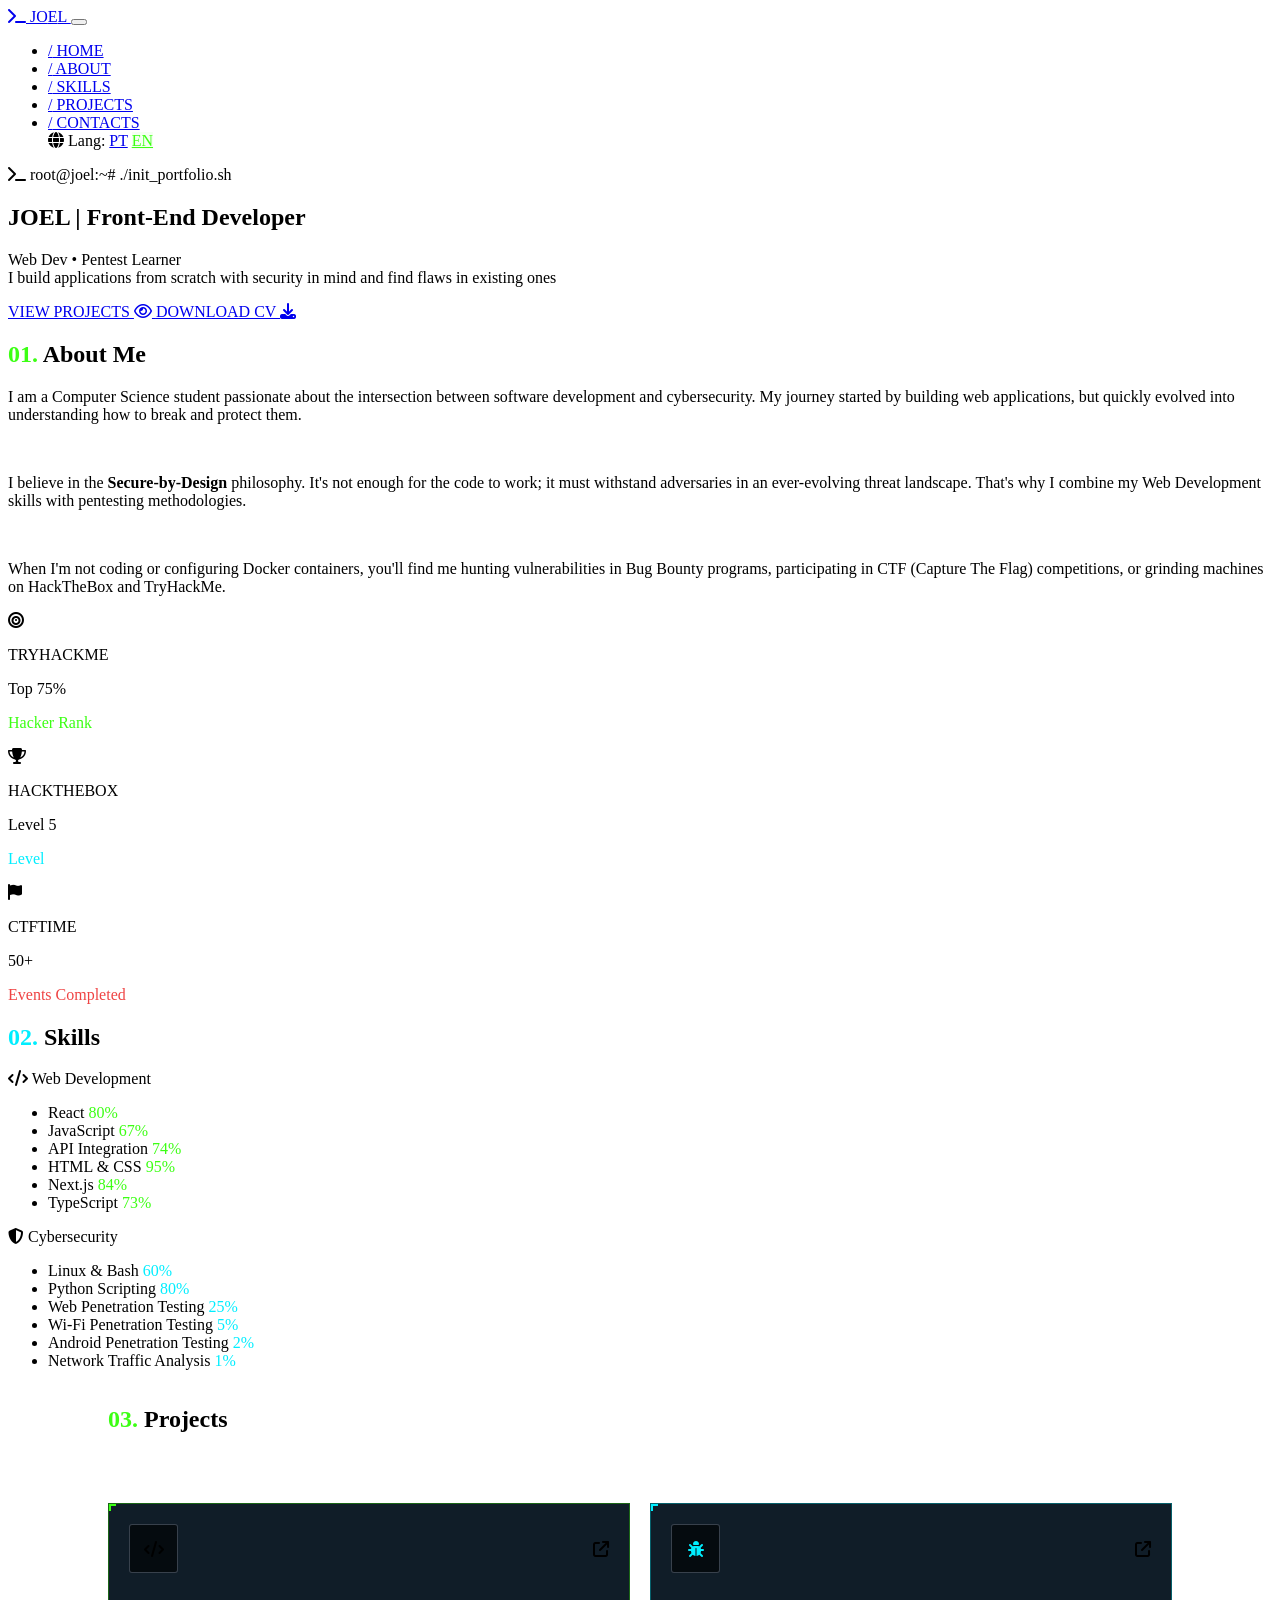
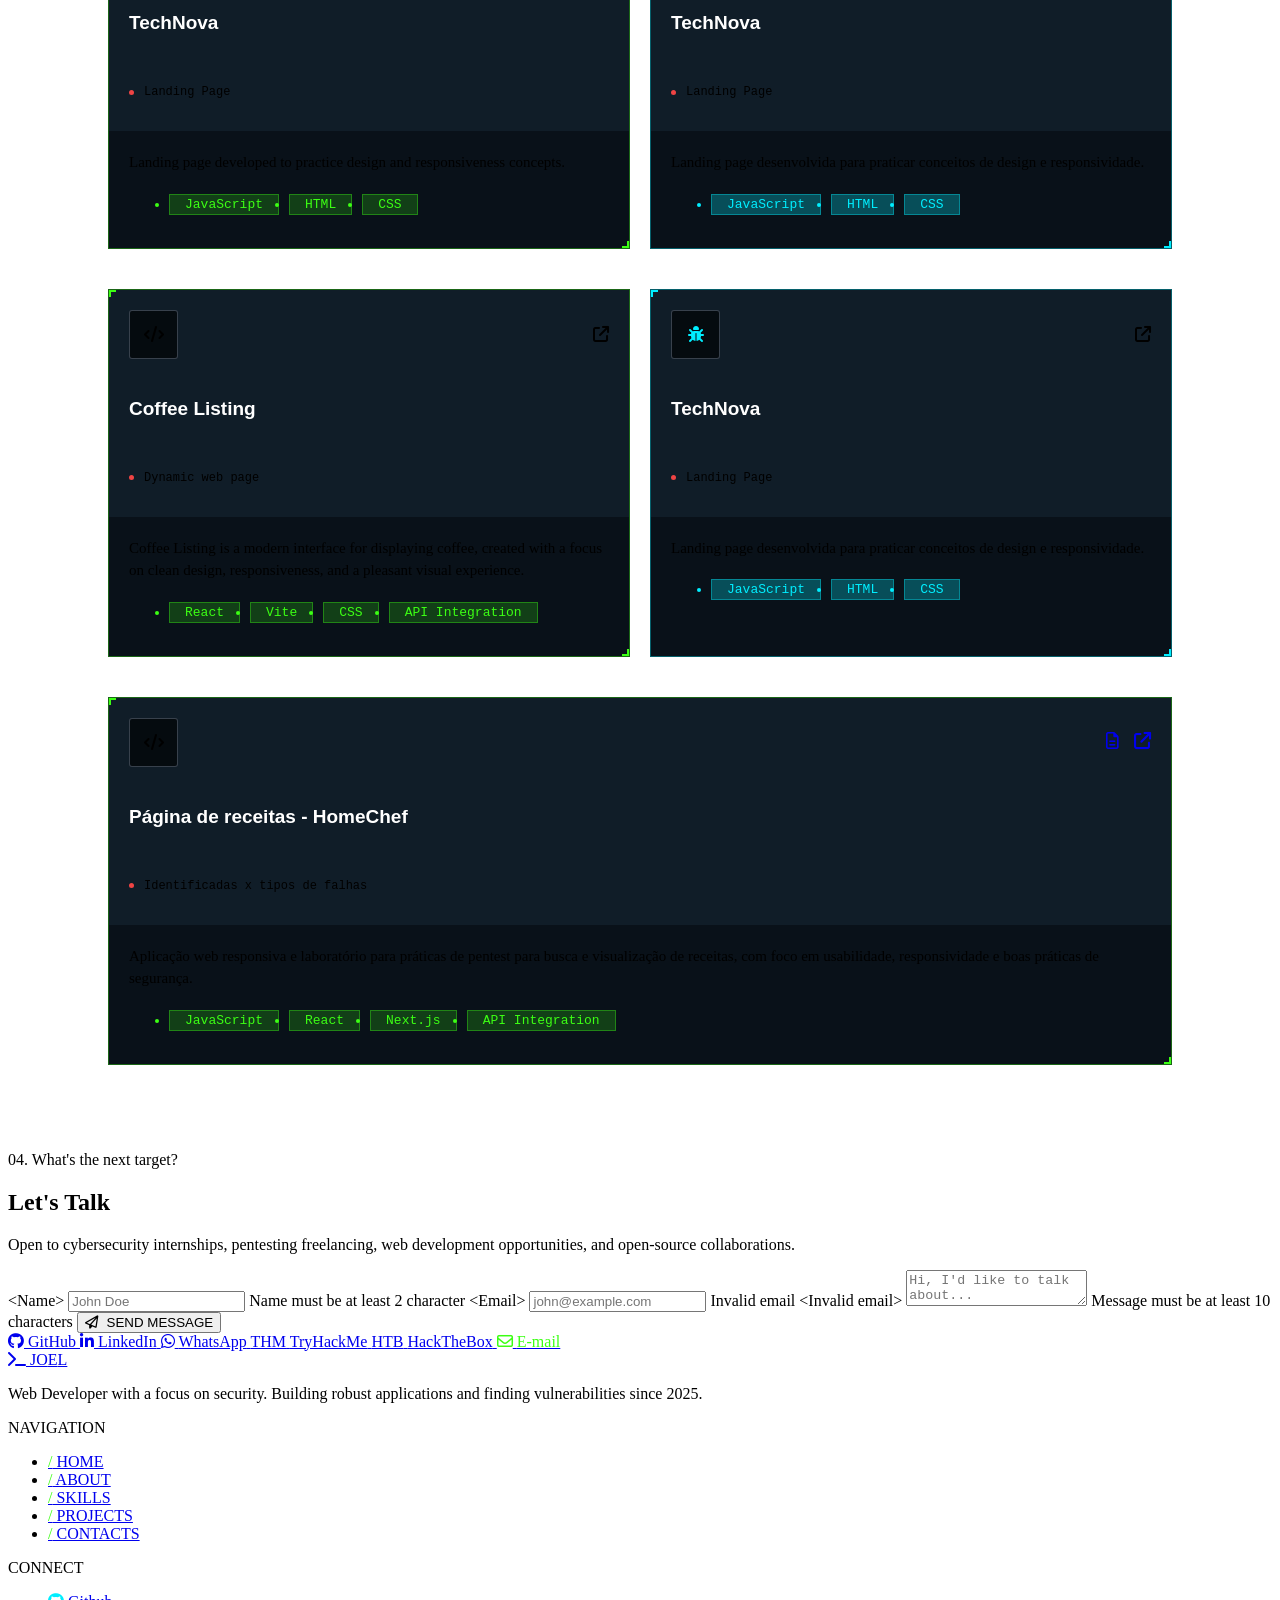
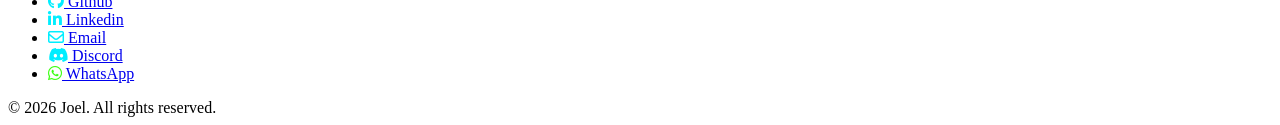
==== En/index.html @ 87d82f99 "Adicionei a skill API integration e removi o Node JS" ====
<!doctype html>
<html lang="pt-br">
  <head>
    <meta charset="UTF-8" />
    <link rel="stylesheet" href="https://cdnjs.cloudflare.com/ajax/libs/font-awesome/6.5.1/css/all.min.css">
    <link rel="shortcut icon" href="../public/favicon.svg" type="image/x-icon">
    <link rel="stylesheet" href="../src/css/style.css">
    <link rel="stylesheet" href="../src/css/header.css">
    <link rel="stylesheet" href="../src/css/hero.css">
    <link rel="stylesheet" href="../src/css/about.css">
    <link rel="stylesheet" href="../src/css/skills.css">
    <link rel="stylesheet" href="../src/css/contact.css">
    <link rel="stylesheet" href="../src/css/footer.css">
    <link rel="stylesheet" href="../src/css/projetos.css">
    <meta name="viewport" content="width=device-width, initial-scale=1.0" />
    <title>porfolio</title>
  </head>
  <body>
    <header class="site-header">
      <nav class="main-nav" aria-label="Navegação principal">

        <a href="../index.html" class="main-nav__logo">
          <i class="fa-solid fa-terminal main-nav__logo-icon"></i>
          JO<span class="main-nav__logo-highlight">E</span>L
        </a>

        <button class="main-nav__toggle" aria-label="Abrir menu">
          <span class="main-nav__toggle-line"></span>
          <span class="main-nav__toggle-line"></span>
          <span class="main-nav__toggle-line"></span>
        </button>

        <ul class="main-nav__list">
          <li class="main-nav__item">
            <a href="#HOME" class="main-nav__link">
              <span class="main-nav__separator">/</span> HOME
            </a>
          </li>

          <li class="main-nav__item">
            <a href="#SOBRE" class="main-nav__link">
              <span class="main-nav__separator">/</span> ABOUT
            </a>
          </li>

          <li class="main-nav__item">
            <a href="#HABILIDADES" class="main-nav__link">
              <span class="main-nav__separator">/</span> SKILLS
            </a>
          </li>

          <li class="main-nav__item">
            <a href="#PROJETOS" class="main-nav__link">
              <span class="main-nav__separator">/</span> PROJECTS
            </a>
          </li>

          <li class="main-nav__item">
            <a href="#CONTACTO" class="main-nav__link">
              <span class="main-nav__separator">/</span> CONTACTS
            </a>
          </li>

          <div class="Edioma">
            <span><i class="fa-solid fa-globe"></i> Lang:</span>
            <a href="../index.html" >PT</a>
            <a href="../En/index.html" style="border-color: #3CFF14; background-color: #3CFF140d; color: #3CFF14;">EN</a>
          </div>
        </ul>
        
      </nav>
    </header>
    
    <main>
      <section id="HOME" class="hero">
        <div class="hero__background">
          <div class="hero__content">
            
            <div class="hero__terminal">
              <i class="fa-solid fa-terminal"></i>
              <span class="hero__terminal-text">root@joel:~# ./init_portfolio.sh</span>
            </div>

            <h1 class="hero__title">
              JOEL | <span class="hero__title-highlight">Front-End Developer</span>
            </h1>

            <p class="hero__description">
              <span class="hero__role">Web Dev • Pentest Learner</span><br>
              I build applications from scratch with security in mind and find flaws in existing ones
            </p>

            <div class="hero__actions">
              
              <a href="#PROJETOS" class="btn btn--primary hero__btn-projects dec-up-left">
                VIEW PROJECTS <i class="fa-regular fa-eye"></i>
                <span class="corner corner--top-right" style="color: #3CFF14;"></span>
                <span class="corner corner--bottom-left" style="color: #3CFF14;"></span>
              </a>

              <a href="src/downloads/CV.pdf" class="btn btn--secondary hero__btn-cv dec-up-left" download>
                DOWNLOAD CV <i class="fa-solid fa-download"></i>
                <span class="corner corner--top-right" style="color: #00EEFF;"></span>
                <span class="corner corner--bottom-left" style="color: #00EEFF;"></span>
              </a>
            </div>
          </div>
        </div>
      </section>

      <section id="SOBRE" class="about-section">
  
        <header class="about-section__header">
          <h2 class="section-title section-title--numbered" id="sobre">
            <span class="section-title__index" style="color: #3CFF14;">01.</span>
            <span class="section-title__text">About Me</span>
          </h2>
        </header>

      <div class="about-section__container">
        
        <article class="about-section__bio">
          <p class="about-section__paragraph">
            I am a Computer Science student passionate about the intersection between software development and cybersecurity. My journey started by building web applications, but quickly evolved into understanding how to break and protect them.
          </p>
          <br>
          <p class="about-section__paragraph">
            I believe in the <strong class="about-section__highlight">Secure-by-Design</strong> philosophy. It's not enough for the code to work; it must withstand adversaries in an ever-evolving threat landscape. That's why I combine my Web Development skills with pentesting methodologies.
          </p>
          <br>
          <p class="about-section__paragraph">
            When I'm not coding or configuring Docker containers, you'll find me hunting vulnerabilities in Bug Bounty programs, participating in CTF (Capture The Flag) competitions, or grinding machines on HackTheBox and TryHackMe.
          </p>
        </article>

        <aside class="about-section__stats about-section__stats--animated">
          
          <article class="stats-card stats-card--tryhackme">
            <div class="stats-card__icon">
              <i class="fa-solid fa-bullseye"></i>
            </div>
            <p class="stats-card__title" >TRYHACKME</p>
            <div class="stats-card__value">Top 75%</div>
            <p class="stats-card__meta" style="color: #3CFF14;">Hacker Rank</p>
            <span class="corner corner--top-right" style="color: #3CFF14;"></span>
            <span class="corner corner--bottom-left" style="color: #3CFF14;"></span>
          </article>

          <article class="stats-card stats-card--hackthebox">
            <div class="stats-card__icon">
              <i class="fa-solid fa-trophy"></i>
            </div>
            <p class="stats-card__title">HACKTHEBOX</p>
            <div class="stats-card__value">Level 5</div>
            <p class="stats-card__meta"  style="color: #00EEFF;">Level</p>
            <span class="corner corner--top-right" style="color: #00EEFF;"></span>
            <span class="corner corner--bottom-left" style="color: #00EEFF;"></span>
          </article>

          <article class="stats-card stats-card--ctf">
            <div class="stats-card__icon">
              <i class="fa-solid fa-flag"></i>
            </div>
            <p class="stats-card__title" >CTFTIME</p>
            <div class="stats-card__value">50+</div>
            <p class="stats-card__meta" style="color: #EF4444;">Events Completed</p>
            <span class="corner corner--top-right"></span>
            <span class="corner corner--bottom-left"></span>
          </article>
        </aside>
      </div>
    </section>
    <section id="HABILIDADES" class="skills-section">

      <header class="skills-section__header">
        <h2 class="section-title section-title--numbered" id="skill">
          <span class="section-title__index" style="color: #00EEFF;">02.</span>
          <span class="section-title__text">Skills</span>
        </h2>
      </header>

        <div class="skills-section__container">

          <!-- Desenvolvimento Web -->
          <article class="skills-card skills-card--frontend">

            <span class="corner corner--top-right" style="color: #3CFF14;"></span>
            <span class="corner corner--bottom-left" style="color: #3CFF14;"></span>

            <header class="skills-card__header">
              <i class="fa-solid fa-code"></i>
              <span class="skills-card__title">Web Development</span>
            </header>

            <ul class="skills-card__list">

              <li class="skill-item">
                <div class="skill-item__header skill-item__header--spaced">
                  <span class="skill-item__name">React</span>
                  <span class="skill-item__value" style="color: #3CFF14;">80%</span>
                </div>
                <div class="skill-item__bar">
                  <div class="skill-item__progress" data-value="80" ></div>
                </div>
              </li>

              <li class="skill-item">
                <div class="skill-item__header">
                  <span class="skill-item__name">JavaScript</span>
                  <span class="skill-item__value" style="color: #3CFF14;">67%</span>
                </div>
                <div class="skill-item__bar">
                  <div class="skill-item__progress" data-value="67"></div>
                </div>
              </li>

              <li class="skill-item">
                <div class="skill-item__header">
                  <span class="skill-item__name">API Integration</span>
                  <span class="skill-item__value" style="color: #3CFF14;">74%</span>
                </div>
                <div class="skill-item__bar">
                  <div class="skill-item__progress" data-value="74"></div>
                </div>
              </li>

              <li class="skill-item">
                <div class="skill-item__header">
                  <span class="skill-item__name">HTML & CSS</span>
                  <span class="skill-item__value" style="color: #3CFF14;">95%</span>
                </div>
                <div class="skill-item__bar">
                  <div class="skill-item__progress" data-value="95"></div>
                </div>
              </li>

              <li class="skill-item">
                <div class="skill-item__header">
                  <span class="skill-item__name">Next.js</span>
                  <span class="skill-item__value" style="color: #3CFF14;">84%</span>
                </div>
                <div class="skill-item__bar">
                  <div class="skill-item__progress" data-value="84"></div>
                </div>
              </li>

              <li class="skill-item">
                <div class="skill-item__header">
                  <span class="skill-item__name">TypeScript</span>
                  <span class="skill-item__value" style="color: #3CFF14;">73%</span>
                </div>
                <div class="skill-item__bar">
                  <div class="skill-item__progress" data-value="63"></div>
                </div>
              </li>

            </ul>
          </article>

          <!-- Cibersegurança -->
          <article class="skills-card skills-card--security">

            <span class="corner corner--top-right" style="color: #00EEFF;"></span>
            <span class="corner corner--bottom-left" style="color: #00EEFF;"></span>

            <header class="skills-card__header">
              <i class="fa-solid fa-shield-halved"></i>
              <span class="skills-card__title">Cybersecurity</span>
            </header>

            <ul class="skills-card__list">

              <li class="skill-item skill-item--security">
                <div class="skill-item__header skill-item__header--spaced">
                  <span class="skill-item__name">Linux & Bash</span>
                  <span class="skill-item__value" style="color: #00EEFF;">60%</span>
                </div>
                <div class="skill-item__bar">
                  <div class="skill-item__progress skill-item__progress--security" data-value="60"></div>
                </div>
              </li>

              <li class="skill-item skill-item--security">
                <div class="skill-item__header">
                  <span class="skill-item__name">Python Scripting</span>
                  <span class="skill-item__value" style="color: #00EEFF;">80%</span>
                </div>
                <div class="skill-item__bar">
                  <div class="skill-item__progress skill-item__progress--security" data-value="80"></div>
                </div>
              </li>

              <li class="skill-item skill-item--security">
                <div class="skill-item__header">
                  <span class="skill-item__name">Web Penetration Testing</span>
                  <span class="skill-item__value" style="color: #00EEFF;">25%</span>
                </div>
                <div class="skill-item__bar">
                  <div class="skill-item__progress skill-item__progress--security" data-value="25"></div>
                </div>
              </li>

              <li class="skill-item skill-item--security">
                <div class="skill-item__header">
                  <span class="skill-item__name">Wi-Fi Penetration Testing</span>
                  <span class="skill-item__value" style="color: #00EEFF;">5%</span>
                </div>
                <div class="skill-item__bar">
                  <div class="skill-item__progress skill-item__progress--security" data-value="5"></div>
                </div>
              </li>

              <li class="skill-item skill-item--security">
                <div class="skill-item__header">
                  <span class="skill-item__name">Android Penetration Testing</span>
                  <span class="skill-item__value" style="color: #00EEFF;">2%</span>
                </div>
                <div class="skill-item__bar">
                  <div class="skill-item__progress skill-item__progress--security" data-value="2"></div>
                </div>
              </li>

              <li class="skill-item skill-item--security">
                <div class="skill-item__header">
                  <span class="skill-item__name">Network Traffic Analysis</span>
                  <span class="skill-item__value" style="color: #00EEFF;">1%</span>
                </div>
                <div class="skill-item__bar">
                  <div class="skill-item__progress skill-item__progress--security" data-value="1"></div>
                </div>
              </li>
            </ul>
          </article>
        </div>
      </section>
      <section id="PROJETOS" class="projects-section">

        <header class="projects-section__header">
          
          <h2 class="section-title section-title--numbered">
            <span class="section-title__index" style="color: #3CFF14;">03.</span>
            <span class="section-title__text">Projects</span>
          </h2>

          <a 
            href="https://github.com/joeln356?tab=repositories" 
            target="_blank" 
            class=" btn--link projects-section__cta"
          >
            VIEW ALL <i class="fa-solid fa-arrow-right"></i>
          </a>

        </header>

        <div class="projects-section__grid">

          <!-- Project Card -->
          <article class="project-card project-card--dev" id="card-1">
            <header class="project-card__header">

              <div class="project-card__meta">
                <div class="project-card__icon">
                  <i class="fa-solid fa-code"></i>
                </div>
                <div class="project-card__links">
                    <i class="fa-solid fa-arrow-up-right-from-square"></i>
                </div>
              </div>

              <h3 class="project-card__title">TechNova</h3>

              <p class="project-card__status">
                <span class="project-card__dot"></span>
                Landing Page
              </p>

            </header>

            <p class="project-card__description">
              Landing page developed to practice design and responsiveness concepts.
            </p>

            <footer class="project-card__footer">
              <ul class="project-card__tags">
                <li class="project-card__tag">JavaScript</li>
                <li class="project-card__tag">HTML</li>
                <li class="project-card__tag">CSS</li>
              </ul>
            </footer>
            <span class="corner corner--top-right" style="color: #3CFF14;"></span>
            <span class="corner corner--bottom-left" style="color: #3CFF14;"></span>
          </article>

          <article class="project-card project-card--dev" id="card-1">
            <header class="project-card__header">

              <div class="project-card__meta">
                <div class="project-card__icon">
                  <i class="fa-solid fa-bug" style="color: #00EEFF;"></i>
                </div>
                <div class="project-card__links">
                    <i class="fa-solid fa-arrow-up-right-from-square"></i>
                </div>
              </div>

              <h3 class="project-card__title">TechNova</h3>

              <p class="project-card__status">
                <span class="project-card__dot"></span>
                Landing Page
              </p>

            </header>

            <p class="project-card__description">
              Landing page desenvolvida para praticar conceitos de design e responsividade.
            </p>

            <footer class="project-card__footer">
              <ul class="project-card__tags">
                <li class="project-card__tag-hack">JavaScript</li>
                <li class="project-card__tag-hack">HTML</li>
                <li class="project-card__tag-hack">CSS</li>
              </ul>
            </footer>
            <span class="corner corner--top-right" style="color: #00EEFF;"></span>
            <span class="corner corner--bottom-left" style="color: #00EEFF;"></span>
          </article>

          <article class="project-card project-card--dev" id="card-1">
            <header class="project-card__header">

              <div class="project-card__meta">
                <div class="project-card__icon">
                  <i class="fa-solid fa-code"></i>
                </div>
                <div class="project-card__links">
                    <i class="fa-solid fa-arrow-up-right-from-square"></i>
                </div>
              </div>

              <h3 class="project-card__title">Coffee Listing</h3>

              <p class="project-card__status">
                <span class="project-card__dot"></span>
                Dynamic web page
              </p>

            </header>

            <p class="project-card__description">
              Coffee Listing is a modern interface for displaying coffee, created with a focus on clean design, responsiveness, and a pleasant visual experience.
            </p>

            <footer class="project-card__footer">
              <ul class="project-card__tags">
                <li class="project-card__tag">React</li>
                <li class="project-card__tag">Vite</li>
                <li class="project-card__tag">CSS</li>
                <li class="project-card__tag">API Integration</li>
              </ul>
            </footer>
            <span class="corner corner--top-right" style="color: #3CFF14;"></span>
            <span class="corner corner--bottom-left" style="color: #3CFF14;"></span>
          </article>


          <article class="project-card project-card--dev" id="card-1">
            <header class="project-card__header">

              <div class="project-card__meta">
                <div class="project-card__icon">
                  <i class="fa-solid fa-bug" style="color: #00EEFF;"></i>
                </div>
                <div class="project-card__links">
                    <i class="fa-solid fa-arrow-up-right-from-square"></i>
                </div>
              </div>

              <h3 class="project-card__title">TechNova</h3>

              <p class="project-card__status">
                <span class="project-card__dot"></span>
                Landing Page
              </p>

            </header>

            <p class="project-card__description">
              Landing page desenvolvida para praticar conceitos de design e responsividade.
            </p>

            <footer class="project-card__footer">
              <ul class="project-card__tags">
                <li class="project-card__tag-hack">JavaScript</li>
                <li class="project-card__tag-hack">HTML</li>
                <li class="project-card__tag-hack">CSS</li>
              </ul>
            </footer>
            <span class="corner corner--top-right" style="color: #00EEFF;"></span>
            <span class="corner corner--bottom-left" style="color: #00EEFF;"></span>
          </article>
          <!-- Project Card -->
          <article class="project-card project-card--security">
            <span class="corner corner--top-right" style="color: #3CFF14;"></span>
            <span class="corner corner--bottom-left" style="color: #3CFF14;"></span>
            <header class="project-card__header">

              <div class="project-card__meta">
                <div class="project-card__icon">
                  <i class="fa-solid fa-code"></i>
                </div>

                <div class="project-card__links">
                  <a href="#" class="project-card__link">
                    <i class="fa-regular fa-file-lines"></i>
                  </a>
                  <a href="https://joeln356.github.io/TechNova/" target="_blank" class="project-card__link">
                    <i class="fa-solid fa-arrow-up-right-from-square"></i>
                  </a>
                </div>
              </div>

              <h3 class="project-card__title">Página de receitas - HomeChef</h3>

              <p class="project-card__status">
                <span class="project-card__dot"></span>
                Identificadas x tipos de falhas
              </p>

            </header>

            <p class="project-card__description">
              Aplicação web responsiva e laboratório para práticas de pentest para busca e visualização de receitas, com foco em usabilidade, responsividade e boas práticas de segurança.
            </p>

            <footer class="project-card__footer">
              <ul class="project-card__tags">
                <li class="project-card__tag">JavaScript</li>
                <li class="project-card__tag">React</li>
                <li class="project-card__tag">Next.js</li>
                <li class="project-card__tag">API Integration</li>
              </ul>
            </footer>

          </article>

          <!-- Repete o mesmo padrão para os outros cards -->

        </div>
      </section>
      <section id="CONTACTO" class="contact-section">

        <header class="contact-section__header">
          <p class="contact-section__subtitle">04. What's the next target?</p>
          <h2 class="contact-section__title">Let's Talk</h2>
          <p class="contact-section__description">
            Open to cybersecurity internships, pentesting freelancing, web development opportunities, and open-source collaborations.
          </p>
        </header>

        <div class="contact-section__container">

          <!-- Formulário -->
          <form 
            action="https://formsubmit.co/e7085ff96d889dca659f2a15c1ac3081" 
            method="POST" 
            class="contact-form" 
            autocomplete="off"
          >
              <label for="contact-name" class="form-field__label">&lt;Name&gt;</label>
              <input 
                type="text" 
                name="name" 
                id="contact-name" 
                class="form-field__input" 
                required 
                placeholder="John Doe"
              >
              <span class="form-field__error">Name must be at least 2 character</span>
              <label for="contact-email" class="form-field__label">&lt;Email&gt;</label>
              <input 
                type="email" 
                name="email" 
                id="contact-email" 
                class="form-field__input" 
                required 
                placeholder="john@example.com"
              >
              <span class="form-field__error">Invalid email</span>     
              <label for="contact-message" class="form-field__label">&lt;Invalid email&gt;</label>
              <input type="hidden" name="_captcha" value="false">
              <textarea 
                name="message" 
                id="contact-message" 
                class="form-field__textarea" 
                placeholder="Hi, I'd like to talk about..."
              ></textarea>
              <span class="form-field__error">Message must be at least 10 characters</span>
            

            <button type="submit" class="btn btn--primary contact-form__submit">
              <i class="fa-regular fa-paper-plane" style="margin-right:5px;"></i>
              SEND MESSAGE
            </button>

          </form>
          
          <!-- Links de contacto -->
          <aside class="contact-links">

            <a href="https://github.com/joeln356" target="_blank" class="contact-links__item">
              <i class="fa-brands fa-github"></i>
              <span class="contact-link-name">GitHub</span>
            </a>

            <a href="https://www.linkedin.com/in/joel-ndala-a356ojkb" target="_blank" class="contact-links__item">
              <i class="fa-brands fa-linkedin-in"></i>
              <span class="contact-link-name">LinkedIn</span>
            </a>

            <a href="https://wa.me/244949389044" target="_blank" class="contact-links__item">
              <i class="fa-brands fa-whatsapp"></i>
              <span class="contact-link-name">WhatsApp</span>
            </a>

            <a href="https://tryhackme.com/p/joelndala356" target="_blank" class="contact-links__item contact-links__item--badge">
              <span class="contact-links__badge">THM</span>
              <span class="contact-link-name">TryHackMe</span>
            </a>

            <a href="https://profile.hackthebox.com/profile/019d985c-a941-706f-b692-e61dcaf9cbc5" target="_blank" class="contact-links__item contact-links__item--badge">
              <span class="contact-links__badge">HTB</span>
              <span class="contact-link-name">HackTheBox</span>
            </a>

            <a href="#CONTACTO" class="contact-links__item">
              <i class="fa-regular fa-envelope" style="color: #3CFF14;"></i>
              <span style="color: #3CFF14;" class="contact-link-name">E-mail</span>
            </a>
          </aside>
        </div>
      </section>
      <div class="overlay">
            <div class="overlay-content">
              <div class="botao-overlay">
                <div class="project-card__icon overlayx" id="x1">
                  <i class="fa-solid fa-x"></i>
                </div>
                
              </div>
              <div class="thumbneil"> <img src="../src/assets/technova.png" alt=""></div>
              <h3 class="project-card__title title-overlay">TechNova</h3>
              <p class="project-card__status status-overlay">
                <span class="project-card__dot"></span>
                  Landing Page
              </p>
              <p class="project-overlay-description" style="border-top: 1px solid #94a3b85b;">
                Modern landing page developed with a focus on design, responsiveness, and user experience. This project was created as a study exercise to improve technical skills, exploring flexible layouts, multi-device adaptation, semantic organization, smooth animations, and interactive components.
              </p>
              
              <div class="overlay-links-web">
                
                <a href="https://github.com/joeln356/TechNova" target="_blank" class="overlay-link-web"><i class="fa-brands fa-github icon-overlay-web"></i> Source Code</a>
                <a href="https://joeln356.github.io/TechNova/" target="_blank" class="overlay-link-web"><i class="fa-regular fa-eye icon-overlay-web"></i> Live Demo</a>
              </div>
            </div>

            
          </div>
    </main>
    <footer id="footer-section">
      <div class="parte-de-cima">

        <!-- 1ª DIV -->
        <div>
          <a href="/" class="main-nav__logo logo-footer" style="display: block;">
            <i class="fa-solid fa-terminal main-nav__logo-icon"></i>
            JO<span class="main-nav__logo-highlight">E</span>L
          </a>
          <p class="texto-footer">
            Web Developer with a focus on security. Building robust applications and finding vulnerabilities since 2025.
          </p>
        </div>

        <!-- 2ª DIV (NAV) -->
        <div class="footer-section-nav">
          <div class="palavra-nav-footer">NAVIGATION</div>
          <ul class="lista-footer-nav">
            <li><a href="#HOME" class="lista-footer-nav-link"><span style="color: #3CFF14;">/</span> HOME</a></li>
            <li><a href="#SOBRE" class="lista-footer-nav-link"><span style="color: #3CFF14;">/</span> ABOUT</a></li>
            <li><a href="#HABILIDADES" class="lista-footer-nav-link"><span style="color: #3CFF14;">/</span> SKILLS</a></li>
            <li><a href="#PROJETOS" class="lista-footer-nav-link"><span style="color: #3CFF14;">/</span> PROJECTS</a></li>
            <li><a href="#CONTACTO" class="lista-footer-nav-link"><span style="color: #3CFF14;">/</span> CONTACTS</a></li>
          </ul>
        </div>

        <!-- 3ª DIV -->
        <div class="footer-section-conectar">
          <div class="footer-contec">CONNECT</div>
          <ul class="lista-footer-nav">
            <li><a href="https://github.com/joeln356" target="_blank" class="lista-footer-nav-link"><i class="fa-brands fa-github" style="color:#00EEFF;"></i> Github</a></li>
            <li><a href="https://www.linkedin.com/in/joel-ndala-a356ojkb" target="_blank" class="lista-footer-nav-link"><i class="fa-brands fa-linkedin-in" style="color:#00EEFF;"></i> Linkedin</a></li>
            <li><a href="#CONTACTO" class="lista-footer-nav-link"><i class="fa-regular fa-envelope" style="color:#00EEFF;"></i> Email</a></li>
            <li><a href="/" class="lista-footer-nav-link"><i class="fa-brands fa-discord" style="color:#00EEFF;"></i> Discord</a></li>
            <li> <a href="https://wa.me/244949389044" target="_blank" class="lista-footer-nav-link footer-destaque-wa" > <i class="fa-brands fa-whatsapp" style="color: #3CFF14;"></i> WhatsApp</a></li>
          </ul>
        </div>

      </div>
      <div class="footer-section-text">&copy; 2026 Joel. All rights reserved.</div>
    </footer>
    <script src="../src/main.js"></script>
  </body>
</html>
---- src/css/projetos.css ----
:root{
        /*===================
                FONTE
        ======================*/
    
    --font-Geral: "Sora", sans-serif;;
    --font-terminal: "Fira Code", monospace;;
    --font-title: "Chakra Petch", sans-serif;;
    
    /*===================
            FUNDO/BASE
    ======================*/
    
    --bg: #050b0f;
    --bg-menu: #050b0ff7;
    --bg2: #091119 /*Fundo Secundario & Body-Cards*/;
    --bg3: #14222eba /*Header-Cards*/;
    
    /*===================
            TEXTO
    ======================*/
    --texto: #94a3b8;
    --texto-secundario:#fff;

    /*=============================
            CORES DE DESTAQUE 
    ===============================*/
    --cor01: #00EEFF;
    --cor01-bg: #00EEFF0d;
    --cor01-borda:#00EEFF5b;
    --cor01-brilho: #00EEFF26;
    --cor01-active: #00EEFF47;
    
    --cor02: #3CFF14;
    --cor02-bg: #3CFF140d;
    --cor02-borda:#3CFF145b;
    --cor02-brilho: #3CFF1426;
    --cor02-active: #3bff1431;

    --cor03:#EF4444;
    --cor04-borda: #94a3b85b;

}
.projects-section{
    padding: 0 15px 50px 15px;
}
.projects-section .section-title::after {
    background-color: var(--cor02);
    box-shadow: 0 0 12px 3px var(--cor02-brilho);
}
.projects-section__header{
    display: flex;
    align-items: center;
    justify-content: space-between;
    flex-wrap: wrap;
}
.projects-section__grid{
    margin-top: 50px;
    display: flex;
    flex-wrap: wrap;
    gap: 20px;
}
.projects-section__cta{
    color: var(--texto-secundario);
    text-decoration: none;
    font-size: 12px;
    font-family: var(--font-terminal);
}

.project-card{
    padding: 20px;
    background-color: var(--bg2);
    margin-bottom: 20px;
    transition: 0.2s;
    cursor: pointer;
    flex: 1 1 300px;
    position: relative;
}
.project-card::before{
    content: "";
    position: absolute;
    top: 0;
    left: 0;
    width: 5px;
    height: 5px;
    border-top: 2px solid;
    border-left: 2px solid;
}
.project-card::after{
    content: "";
    position: absolute;
    bottom: 0;
    right: 0;
    width: 5px;
    height: 5px;
    border-bottom: 2px solid;
    border-right: 2px solid;
}
.project-card:nth-child(even)::before{
    color: var(--cor01);
}
.project-card:nth-child(even)::after{
    color: var(--cor01);
}
.project-card:nth-child(odd)::before{
    color: var(--cor02);
}
.project-card:nth-child(odd)::after{
    color: var(--cor02);
}
.project-card:nth-child(odd){
    border: 1px solid var(--cor02-borda);
    
}
.project-card:nth-child(odd):hover{
    border: 1px solid var(--cor02);
    box-shadow: none;
    transform: scale(1.030);
}
.project-card:nth-child(even){
    border: 1px solid var(--cor01-borda);

}
.project-card:nth-child(even):hover{
    border: 1px solid var(--cor01);
    box-shadow: none;
    transform: scale(1.030);
}
.project-card:nth-child(even):hover .project-card__title{
    color: var(--cor01);
}
.project-card:nth-child(odd):hover .project-card__title{
    color: var(--cor02);
}
.project-card__header{
    background-color: var(--bg3);
    margin: -20px -20px 0px;
    padding: 20px;
    display: flex;
    flex-direction: column;
    gap: 20px;
}
.project-card__icon{
    background-color: var(--bg);
    padding: 0.375rem /* 6px*/;
    border: 1px solid var(--cor04-borda);
    border-radius: 3px;
    width: 2.1875rem;
    height: 2.1875rem;
    display: flex;
    justify-content: center;
    align-items: center;
}
.project-card__meta{
    display: flex;
    justify-content: space-between;
    align-items: center;
}
.project-card__links{
    display: flex;
    gap: 0.9375rem /* 16px */;
    align-items: center;
}
.project-card__link{
    font-size: 1.0625rem /* 17px */;
}
.project-card__link :active{
    color: var(--cor02);
}
.project-card__title{
    color: var(--texto-secundario);
    font-family: var(--font-title);
    font-size: 19px;
}
.project-card__status {
    font-size: 12px;
    font-family: var(--font-terminal);
    display: flex;
    align-items: center;
    gap: 10px;
}
.project-card__dot {
    display: block;
    background-color: var(--cor03);
    height:5px;
    width: 5px;
    border-radius: 50%;
}
.project-card__description{
    font-size: 15px;
    margin-top: 20px;
    margin-bottom: 20px;
    line-height: 1.5;
}

.project-card__tags{
    display: flex;
    flex-wrap: wrap;
    font-size: 13px;
    gap: 10px;
}
.project-card__tag{
    font-family: var(--font-terminal);
    color: var(--cor02);
    background-color: var(--cor02-active);
    border: 1px solid var(--cor02-borda);
    padding: 2px 15px;
    font-weight: 500;
}
.project-card__tag-hack{
    font-family: var(--font-terminal);
    color: var(--cor01);
    background-color: var(--cor01-active);
    border: 1px solid var(--cor01-borda);
    padding: 2px 15px;
    font-weight: 500;
}

.overlay{
    position: fixed;
    inset: 0;
    padding: 20px;
    display: grid;
    place-items: center;
    background-color: #050b0fac;
    backdrop-filter: blur(5px);
    opacity: 0;
    transition: 0.5s;
    pointer-events: none;
}
.mostrarOverlay1{
    opacity: 1;
    z-index: 999;
    pointer-events: auto;
}
.mostrarOverlay3{
    opacity: 1;
    z-index: 999;
    pointer-events: auto;
}
.overlay-content{
    width: 100%;
    max-width: 600px;
    background: var(--bg2);
    border: 1px solid var(--cor04-borda);
    padding: 15px;
    height: fit-content;
    max-height: 80vh;
    overflow: hidden;
    overflow-y: auto;
    scrollbar-width: thin;
    scrollbar-color: #555 transparent;
    position: relative;
    box-shadow: 0 0 15px 8px #00000087;
}
.overlay-content::-webkit-scrollbar{
    display: none;
}
.title-overlay{
    margin-top: 50px;
    margin-bottom: 10px;
}
.status-overlay{
    margin-bottom: 20px;
}
.project-overlay-description{
    padding-top: 20px;
    margin-bottom: 20px;
    font-size: 14px;
    line-height: 1.5;
}
.tags-overlay{
    font-size: 10px;
    margin-bottom: 20px;
}
.overlay-links-web{
    display: flex;
    gap: 10px;
    margin-bottom: 20px;
}
.overlay-link-web{
    border: 1px solid var(--cor04-borda);
    padding: 5px 15px;
    text-decoration: none;
    font-size: 13px;
    font-family: var(--font-terminal);
}
.overlay-link-web:hover{
    color: var(--cor02);
    border: 1px solid var(--cor02-borda);
    background-color: var(--cor02-bg);
}
.overlay-link-web:hover .icon-overlay-web{
    color: var(--cor02);
}
.thumbneil{
    /* background-image: url(/src/assets/technova.png);
    background-repeat: no-repeat;
    background-position: center;
    background-size: cover; */
    
    aspect-ratio: 16 / 7;

    overflow: hidden;
    margin: -15px;
}
.thumbneil > img{
    height: 100%;
    width: 100%;
    object-fit: cover;

    object-position: center top;

    display: block;
}

/* Chrome, Edge, Opera */
.overlay-content::-webkit-scrollbar{
    width: 6px;
}

.overlay-content::-webkit-scrollbar-track{
    background: transparent;
}

.overlay-content::-webkit-scrollbar-thumb{
    background: #555;
    border-radius: 20px;
}

.overlay-content::-webkit-scrollbar-thumb:hover{
    background: #777;
}


.caixar-overlay{
    color: var(--cor02);
    background-color: var(--cor02-bg);
    border: 1px solid var(--cor02-borda);
    padding: 5px 10px;
    font-size: 12px;
    font-family: var(--font-terminal);
    position: absolute;
}
.overlayx{
    right: 0;
    position: absolute;
    margin-right: 15px;
    cursor: pointer;
}
body.no-scroll{
    overflow: hidden;
}
@media screen and (min-width:500px) {
    .projects-section{
    padding: 0 100px 50px 100px;
}
}
@media screen and (min-width:1024px) {
    .projects-section{
        padding: 0 70px 50px 70px;
    }
    
}
@media screen and (min-width:1280px) {
    .projects-section{
    padding: 0 100px 50px 100px;
}
}
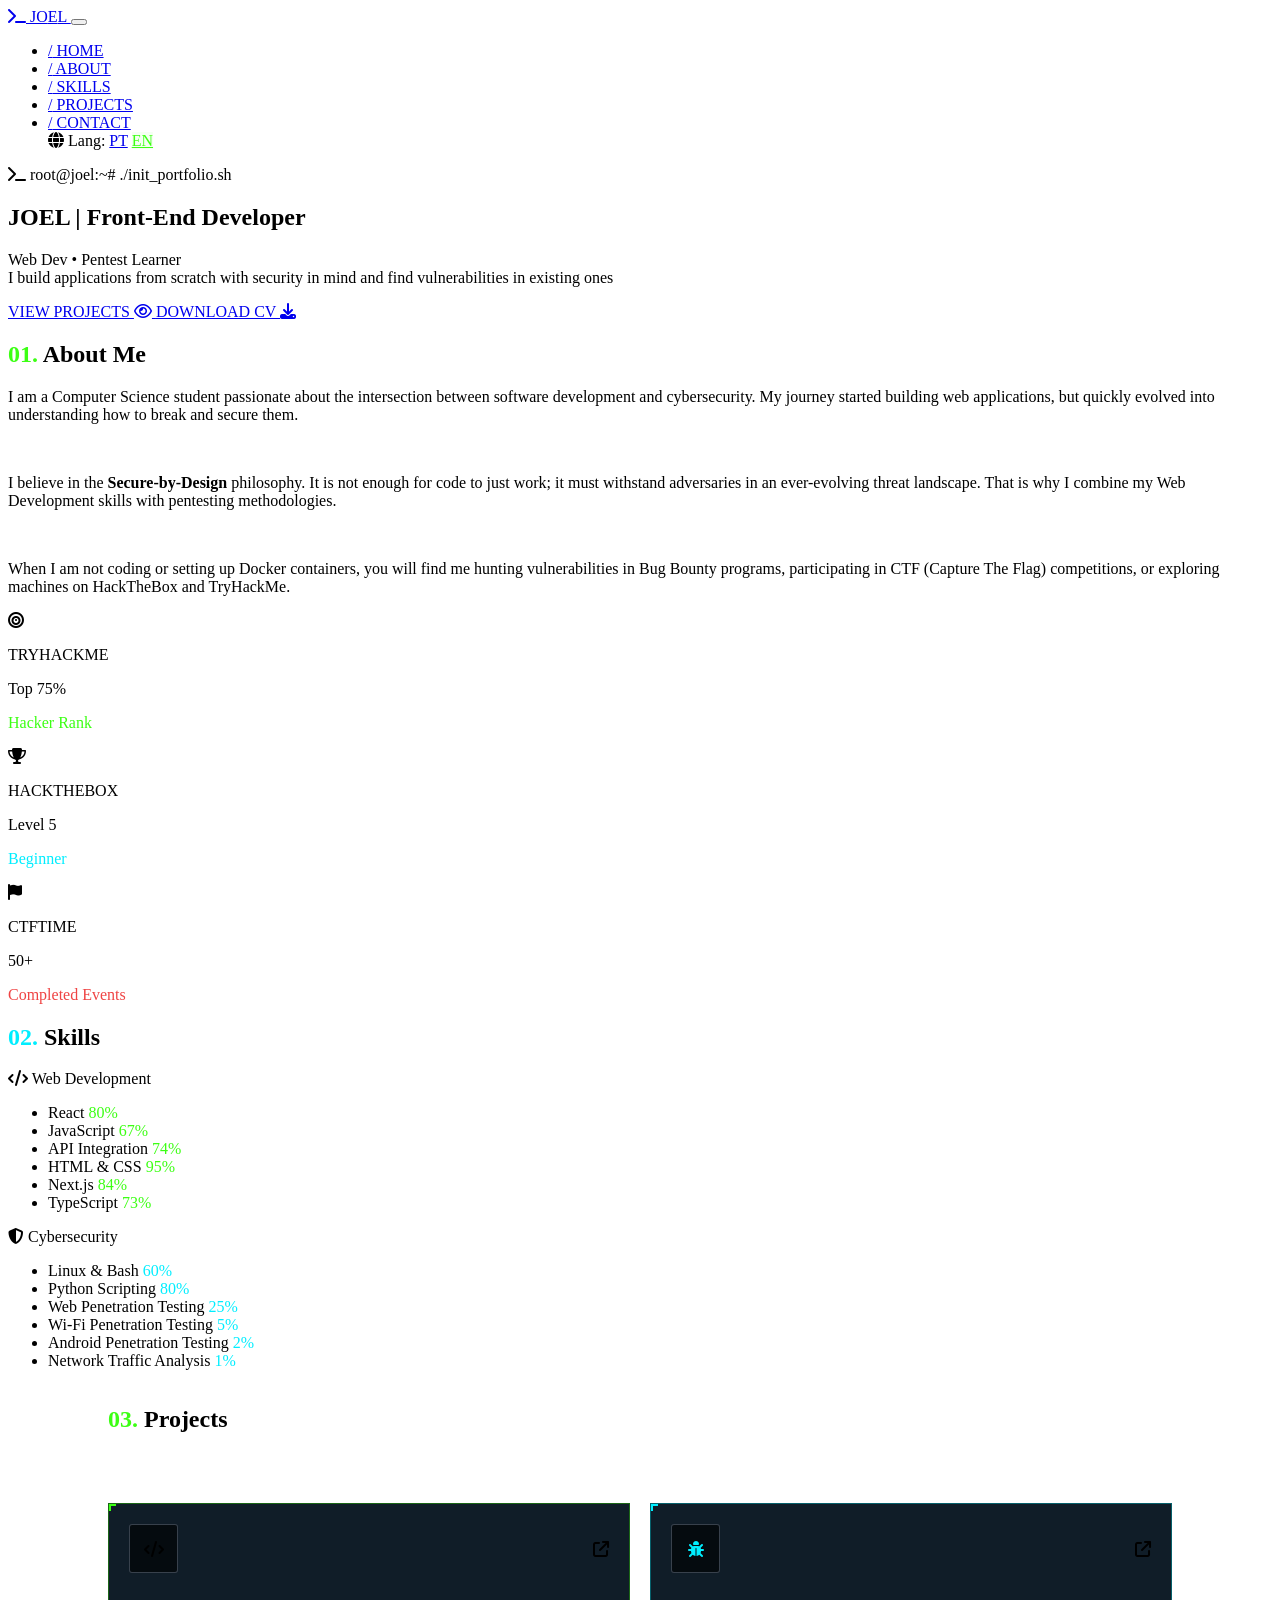
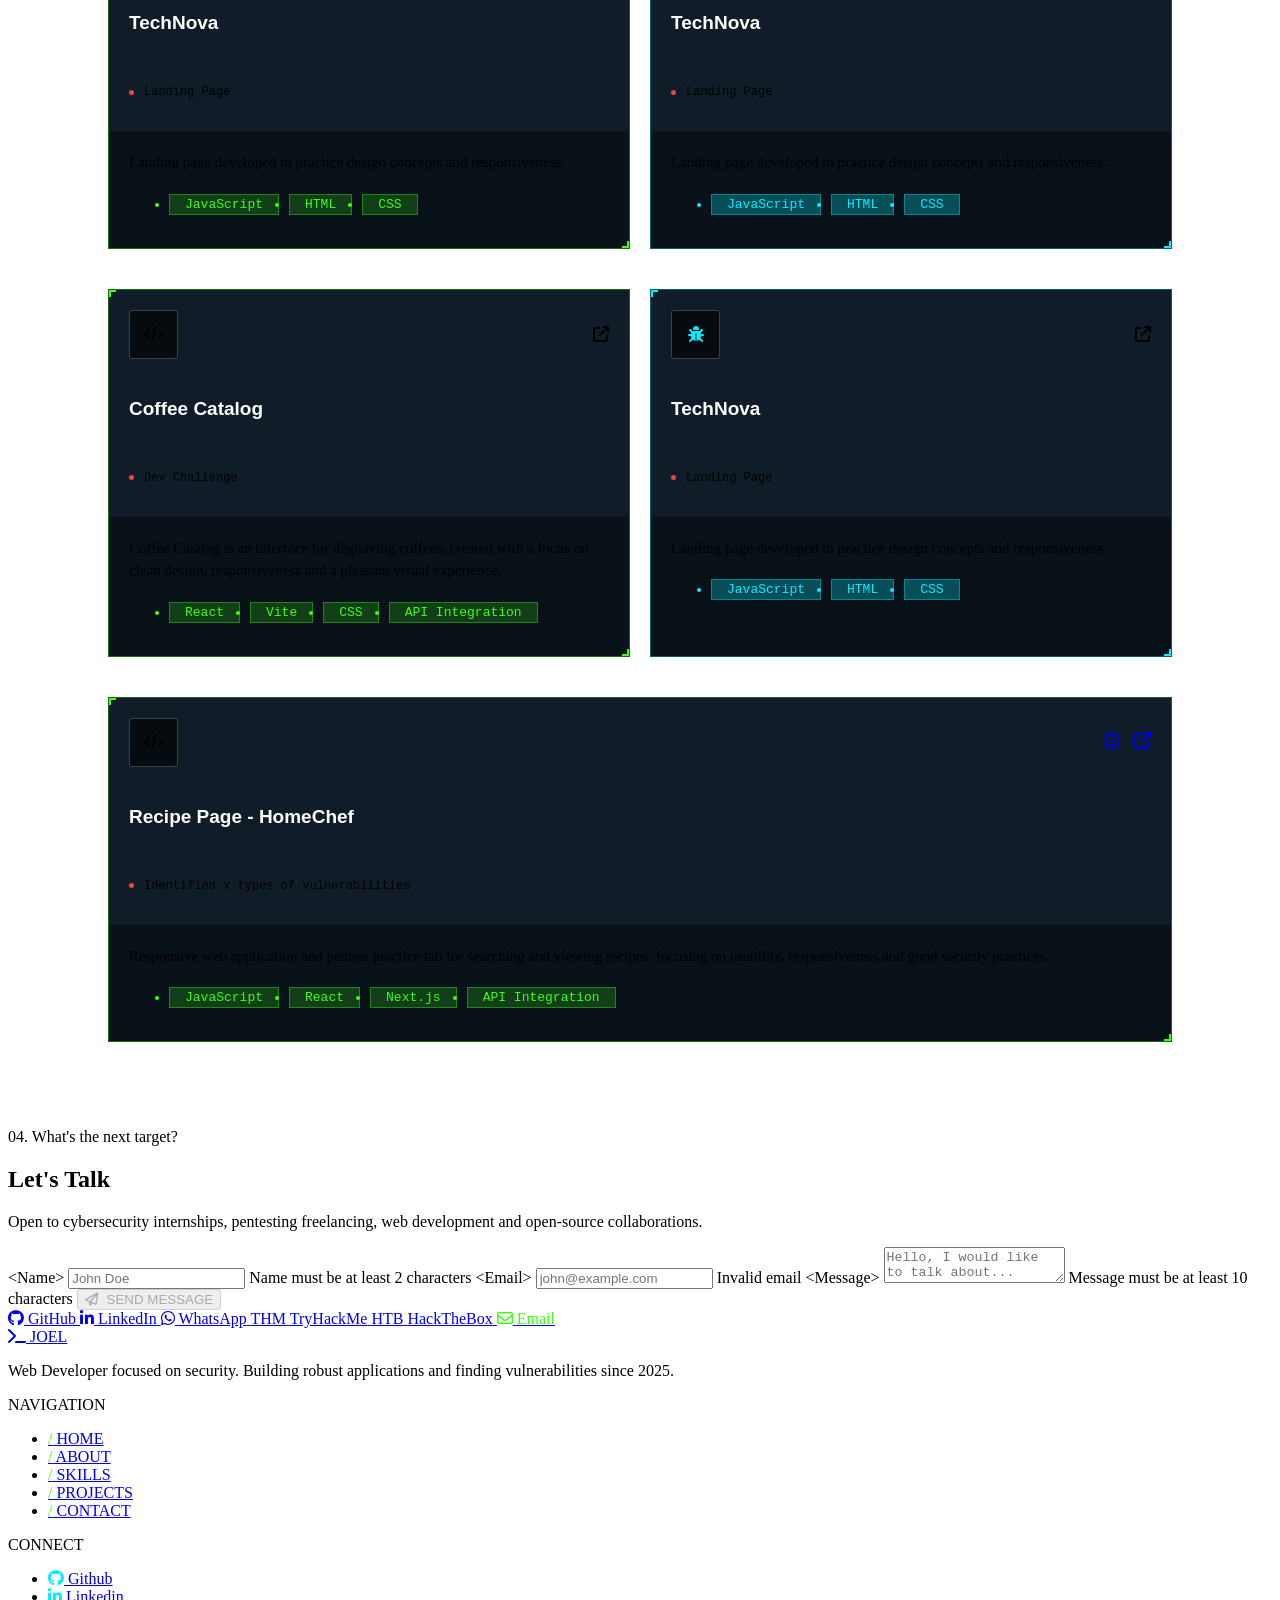
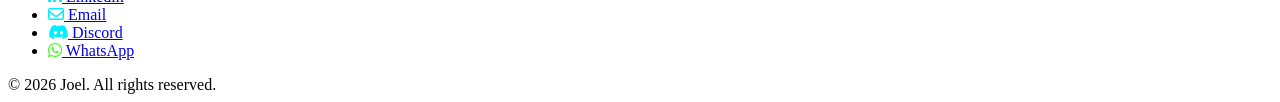
==== commit a6ee4f26: "En" ====
--- a/En/index.html
+++ b/En/index.html
@@ -13,18 +13,18 @@
     <link rel="stylesheet" href="../src/css/footer.css">
     <link rel="stylesheet" href="../src/css/projetos.css">
     <meta name="viewport" content="width=device-width, initial-scale=1.0" />
-    <title>porfolio</title>
+    <title>portfolio</title>
   </head>
   <body>
     <header class="site-header">
-      <nav class="main-nav" aria-label="Navegação principal">
-
-        <a href="../index.html" class="main-nav__logo">
+      <nav class="main-nav" aria-label="Main navigation">
+
+        <a href="index.html" class="main-nav__logo">
           <i class="fa-solid fa-terminal main-nav__logo-icon"></i>
           JO<span class="main-nav__logo-highlight">E</span>L
         </a>
 
-        <button class="main-nav__toggle" aria-label="Abrir menu">
+        <button class="main-nav__toggle" aria-label="Open menu">
           <span class="main-nav__toggle-line"></span>
           <span class="main-nav__toggle-line"></span>
           <span class="main-nav__toggle-line"></span>
@@ -57,13 +57,13 @@
 
           <li class="main-nav__item">
             <a href="#CONTACTO" class="main-nav__link">
-              <span class="main-nav__separator">/</span> CONTACTS
+              <span class="main-nav__separator">/</span> CONTACT
             </a>
           </li>
 
           <div class="Edioma">
             <span><i class="fa-solid fa-globe"></i> Lang:</span>
-            <a href="../index.html" >PT</a>
+            <a href="../index.html">PT</a>
             <a href="../En/index.html" style="border-color: #3CFF14; background-color: #3CFF140d; color: #3CFF14;">EN</a>
           </div>
         </ul>
@@ -87,7 +87,7 @@
 
             <p class="hero__description">
               <span class="hero__role">Web Dev • Pentest Learner</span><br>
-              I build applications from scratch with security in mind and find flaws in existing ones
+              I build applications from scratch with security in mind and find vulnerabilities in existing ones
             </p>
 
             <div class="hero__actions">
@@ -98,7 +98,7 @@
                 <span class="corner corner--bottom-left" style="color: #3CFF14;"></span>
               </a>
 
-              <a href="src/downloads/CV.pdf" class="btn btn--secondary hero__btn-cv dec-up-left" download>
+              <a href="../src/downloads/En__Joel_Ndala_CV.pdf" class="btn btn--secondary hero__btn-cv dec-up-left" download>
                 DOWNLOAD CV <i class="fa-solid fa-download"></i>
                 <span class="corner corner--top-right" style="color: #00EEFF;"></span>
                 <span class="corner corner--bottom-left" style="color: #00EEFF;"></span>
@@ -121,15 +121,15 @@
         
         <article class="about-section__bio">
           <p class="about-section__paragraph">
-            I am a Computer Science student passionate about the intersection between software development and cybersecurity. My journey started by building web applications, but quickly evolved into understanding how to break and protect them.
+            I am a Computer Science student passionate about the intersection between software development and cybersecurity. My journey started building web applications, but quickly evolved into understanding how to break and secure them.
           </p>
           <br>
           <p class="about-section__paragraph">
-            I believe in the <strong class="about-section__highlight">Secure-by-Design</strong> philosophy. It's not enough for the code to work; it must withstand adversaries in an ever-evolving threat landscape. That's why I combine my Web Development skills with pentesting methodologies.
+            I believe in the <strong class="about-section__highlight">Secure-by-Design</strong> philosophy. It is not enough for code to just work; it must withstand adversaries in an ever-evolving threat landscape. That is why I combine my Web Development skills with pentesting methodologies.
           </p>
           <br>
           <p class="about-section__paragraph">
-            When I'm not coding or configuring Docker containers, you'll find me hunting vulnerabilities in Bug Bounty programs, participating in CTF (Capture The Flag) competitions, or grinding machines on HackTheBox and TryHackMe.
+            When I am not coding or setting up Docker containers, you will find me hunting vulnerabilities in Bug Bounty programs, participating in CTF (Capture The Flag) competitions, or exploring machines on HackTheBox and TryHackMe.
           </p>
         </article>
 
@@ -152,7 +152,7 @@
             </div>
             <p class="stats-card__title">HACKTHEBOX</p>
             <div class="stats-card__value">Level 5</div>
-            <p class="stats-card__meta"  style="color: #00EEFF;">Level</p>
+            <p class="stats-card__meta"  style="color: #00EEFF;">Beginner</p>
             <span class="corner corner--top-right" style="color: #00EEFF;"></span>
             <span class="corner corner--bottom-left" style="color: #00EEFF;"></span>
           </article>
@@ -163,13 +163,14 @@
             </div>
             <p class="stats-card__title" >CTFTIME</p>
             <div class="stats-card__value">50+</div>
-            <p class="stats-card__meta" style="color: #EF4444;">Events Completed</p>
+            <p class="stats-card__meta" style="color: #EF4444;">Completed Events</p>
             <span class="corner corner--top-right"></span>
             <span class="corner corner--bottom-left"></span>
           </article>
         </aside>
       </div>
     </section>
+
     <section id="HABILIDADES" class="skills-section">
 
       <header class="skills-section__header">
@@ -333,6 +334,7 @@
           </article>
         </div>
       </section>
+
       <section id="PROJETOS" class="projects-section">
 
         <header class="projects-section__header">
@@ -377,7 +379,7 @@
             </header>
 
             <p class="project-card__description">
-              Landing page developed to practice design and responsiveness concepts.
+              Landing page developed to practice design concepts and responsiveness.
             </p>
 
             <footer class="project-card__footer">
@@ -413,7 +415,7 @@
             </header>
 
             <p class="project-card__description">
-              Landing page desenvolvida para praticar conceitos de design e responsividade.
+              Landing page developed to practice design concepts and responsiveness.
             </p>
 
             <footer class="project-card__footer">
@@ -427,7 +429,7 @@
             <span class="corner corner--bottom-left" style="color: #00EEFF;"></span>
           </article>
 
-          <article class="project-card project-card--dev" id="card-1">
+          <article class="project-card project-card--dev" id="card-3">
             <header class="project-card__header">
 
               <div class="project-card__meta">
@@ -439,17 +441,17 @@
                 </div>
               </div>
 
-              <h3 class="project-card__title">Coffee Listing</h3>
+              <h3 class="project-card__title">Coffee Catalog</h3>
 
               <p class="project-card__status">
                 <span class="project-card__dot"></span>
-                Dynamic web page
+                Dev Challenge
               </p>
 
             </header>
 
             <p class="project-card__description">
-              Coffee Listing is a modern interface for displaying coffee, created with a focus on clean design, responsiveness, and a pleasant visual experience.
+              Coffee Catalog is an interface for displaying coffees, created with a focus on clean design, responsiveness and a pleasant visual experience.
             </p>
 
             <footer class="project-card__footer">
@@ -487,7 +489,7 @@
             </header>
 
             <p class="project-card__description">
-              Landing page desenvolvida para praticar conceitos de design e responsividade.
+              Landing page developed to practice design concepts and responsiveness.
             </p>
 
             <footer class="project-card__footer">
@@ -500,6 +502,7 @@
             <span class="corner corner--top-right" style="color: #00EEFF;"></span>
             <span class="corner corner--bottom-left" style="color: #00EEFF;"></span>
           </article>
+
           <!-- Project Card -->
           <article class="project-card project-card--security">
             <span class="corner corner--top-right" style="color: #3CFF14;"></span>
@@ -521,17 +524,17 @@
                 </div>
               </div>
 
-              <h3 class="project-card__title">Página de receitas - HomeChef</h3>
+              <h3 class="project-card__title">Recipe Page - HomeChef</h3>
 
               <p class="project-card__status">
                 <span class="project-card__dot"></span>
-                Identificadas x tipos de falhas
+                Identified x types of vulnerabilities
               </p>
 
             </header>
 
             <p class="project-card__description">
-              Aplicação web responsiva e laboratório para práticas de pentest para busca e visualização de receitas, com foco em usabilidade, responsividade e boas práticas de segurança.
+              Responsive web application and pentest practice lab for searching and viewing recipes, focusing on usability, responsiveness and good security practices.
             </p>
 
             <footer class="project-card__footer">
@@ -545,17 +548,16 @@
 
           </article>
 
-          <!-- Repete o mesmo padrão para os outros cards -->
-
         </div>
       </section>
+
       <section id="CONTACTO" class="contact-section">
 
         <header class="contact-section__header">
           <p class="contact-section__subtitle">04. What's the next target?</p>
           <h2 class="contact-section__title">Let's Talk</h2>
           <p class="contact-section__description">
-            Open to cybersecurity internships, pentesting freelancing, web development opportunities, and open-source collaborations.
+            Open to cybersecurity internships, pentesting freelancing, web development and open-source collaborations.
           </p>
         </header>
 
@@ -577,7 +579,8 @@
                 required 
                 placeholder="John Doe"
               >
-              <span class="form-field__error">Name must be at least 2 character</span>
+              <span class="form-field__error">Name must be at least 2 characters</span>
+
               <label for="contact-email" class="form-field__label">&lt;Email&gt;</label>
               <input 
                 type="email" 
@@ -588,13 +591,14 @@
                 placeholder="john@example.com"
               >
               <span class="form-field__error">Invalid email</span>     
-              <label for="contact-message" class="form-field__label">&lt;Invalid email&gt;</label>
+
+              <label for="contact-message" class="form-field__label">&lt;Message&gt;</label>
               <input type="hidden" name="_captcha" value="false">
               <textarea 
                 name="message" 
                 id="contact-message" 
                 class="form-field__textarea" 
-                placeholder="Hi, I'd like to talk about..."
+                placeholder="Hello, I would like to talk about..."
               ></textarea>
               <span class="form-field__error">Message must be at least 10 characters</span>
             
@@ -636,11 +640,12 @@
 
             <a href="#CONTACTO" class="contact-links__item">
               <i class="fa-regular fa-envelope" style="color: #3CFF14;"></i>
-              <span style="color: #3CFF14;" class="contact-link-name">E-mail</span>
+              <span style="color: #3CFF14;" class="contact-link-name">Email</span>
             </a>
           </aside>
         </div>
       </section>
+
       <div class="overlay">
             <div class="overlay-content">
               <div class="botao-overlay">
@@ -656,7 +661,7 @@
                   Landing Page
               </p>
               <p class="project-overlay-description" style="border-top: 1px solid #94a3b85b;">
-                Modern landing page developed with a focus on design, responsiveness, and user experience. This project was created as a study exercise to improve technical skills, exploring flexible layouts, multi-device adaptation, semantic organization, smooth animations, and interactive components.
+                Landing page developed with a focus on modern design practice, responsiveness and user experience. The project was created as a study exercise and technical improvement, exploring flexible layouts, multi-screen adaptation, semantic organization, smooth animations and interactive components, without real functional or commercial purpose.
               </p>
               
               <div class="overlay-links-web">
@@ -664,11 +669,39 @@
                 <a href="https://github.com/joeln356/TechNova" target="_blank" class="overlay-link-web"><i class="fa-brands fa-github icon-overlay-web"></i> Source Code</a>
                 <a href="https://joeln356.github.io/TechNova/" target="_blank" class="overlay-link-web"><i class="fa-regular fa-eye icon-overlay-web"></i> Live Demo</a>
               </div>
+            </div>    
+        </div>
+
+
+
+        <!-- Overlay3 -->
+        <div class="overlay" id="overlay3">
+            <div class="overlay-content">
+              <div class="botao-overlay">
+                <div class="project-card__icon overlayx" id="x3">
+                  <i class="fa-solid fa-x"></i>
+                </div>
+                
+              </div>
+              <div class="thumbneil"> <img src="../src/assets/Caffee_Listing.jpg" alt=""></div>
+              <h3 class="project-card__title title-overlay">Coffee Catalog</h3>
+              <p class="project-card__status status-overlay">
+                <span class="project-card__dot"></span>
+                  Dev Challenge
+              </p>
+              <p class="project-overlay-description" style="border-top: 1px solid #94a3b85b;">
+                Project developed from a challenge on DevChallenges.io. The application explores React componentization, visual organization and adaptation to different screen sizes, serving as a technical front-end improvement exercise.
+              </p>
+              
+              <div class="overlay-links-web">
+                
+                <a href="https://github.com/joeln356/Coffee__Listing/" target="_blank" class="overlay-link-web"><i class="fa-brands fa-github icon-overlay-web"></i> Source Code</a>
+                <a href="https://joeln356.github.io/Coffee__Listing/" target="_blank" class="overlay-link-web"><i class="fa-regular fa-eye icon-overlay-web"></i> Live Demo</a>
+              </div>
             </div>
-
-            
           </div>
     </main>
+
     <footer id="footer-section">
       <div class="parte-de-cima">
 
@@ -679,7 +712,7 @@
             JO<span class="main-nav__logo-highlight">E</span>L
           </a>
           <p class="texto-footer">
-            Web Developer with a focus on security. Building robust applications and finding vulnerabilities since 2025.
+            Web Developer focused on security. Building robust applications and finding vulnerabilities since 2025.
           </p>
         </div>
 
@@ -691,7 +724,7 @@
             <li><a href="#SOBRE" class="lista-footer-nav-link"><span style="color: #3CFF14;">/</span> ABOUT</a></li>
             <li><a href="#HABILIDADES" class="lista-footer-nav-link"><span style="color: #3CFF14;">/</span> SKILLS</a></li>
             <li><a href="#PROJETOS" class="lista-footer-nav-link"><span style="color: #3CFF14;">/</span> PROJECTS</a></li>
-            <li><a href="#CONTACTO" class="lista-footer-nav-link"><span style="color: #3CFF14;">/</span> CONTACTS</a></li>
+            <li><a href="#CONTACTO" class="lista-footer-nav-link"><span style="color: #3CFF14;">/</span> CONTACT</a></li>
           </ul>
         </div>
 
@@ -712,4 +745,4 @@
     </footer>
     <script src="../src/main.js"></script>
   </body>
-</html>+</html>
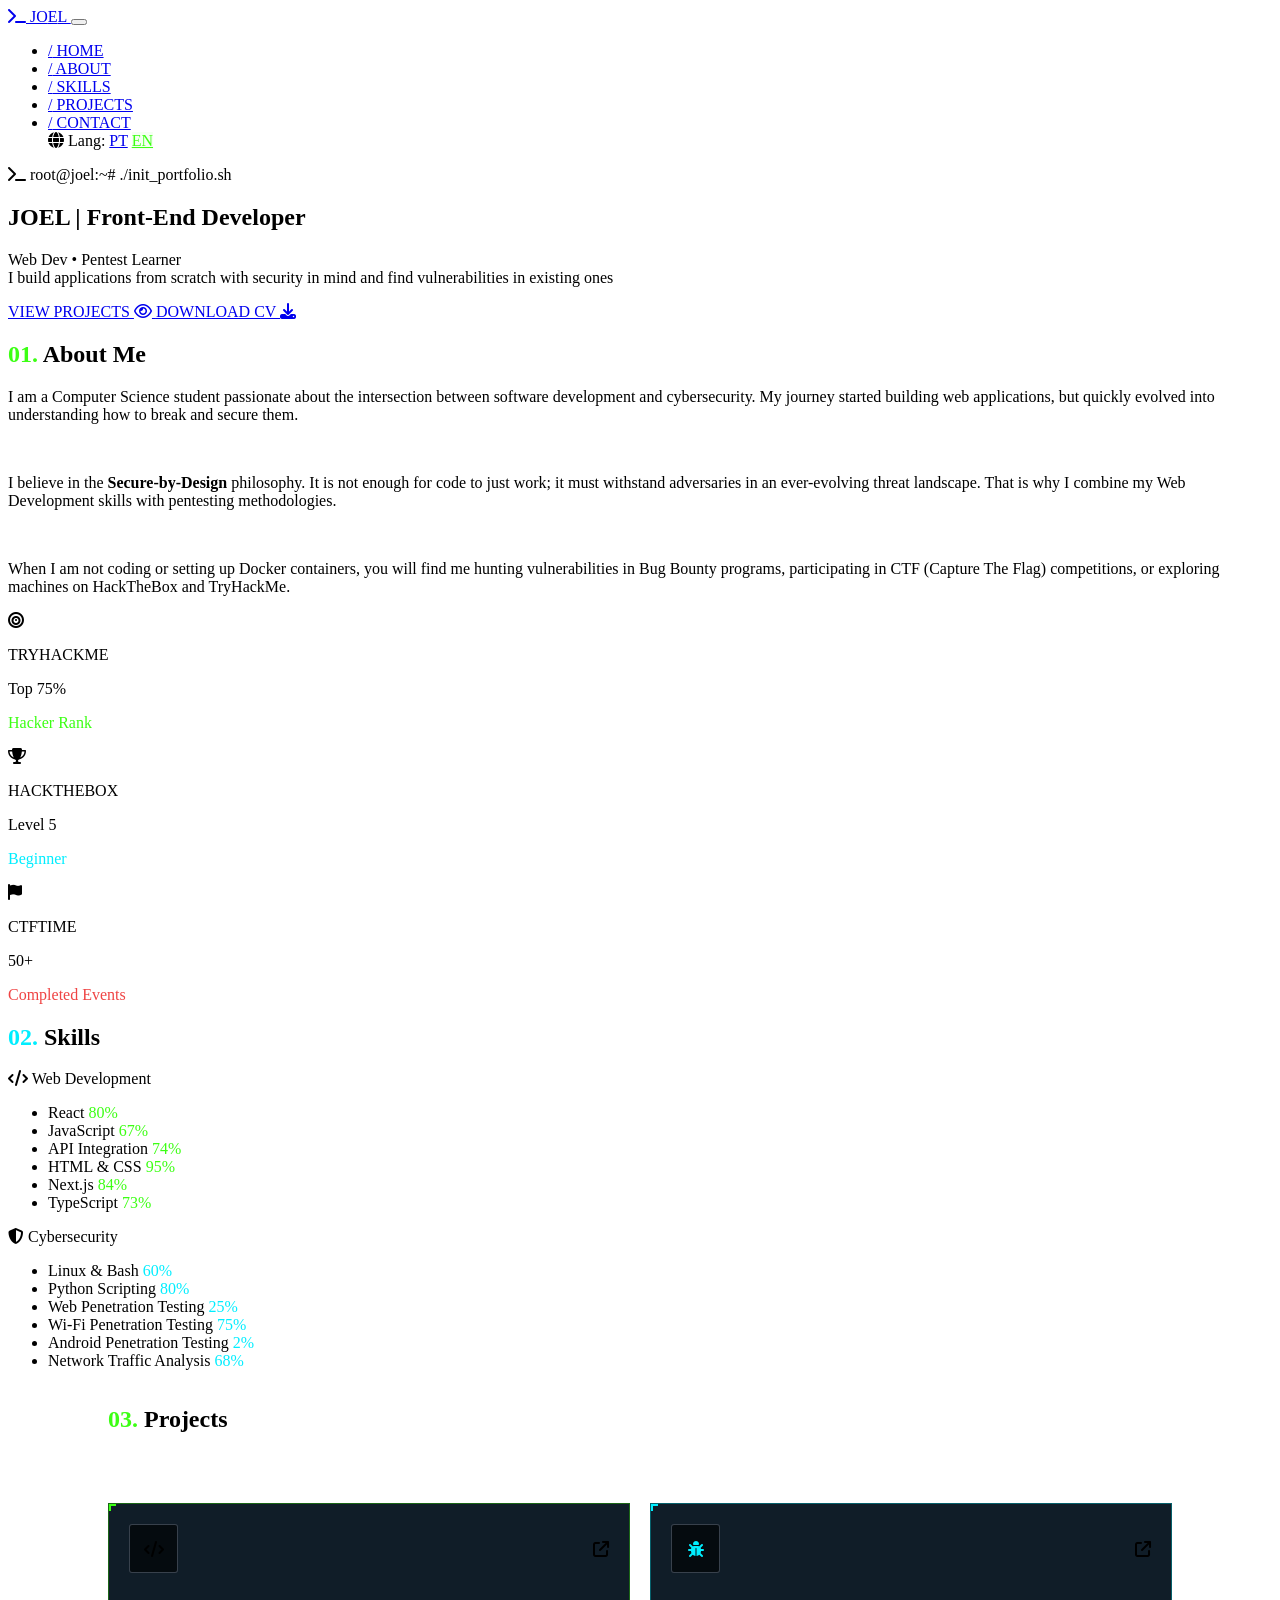
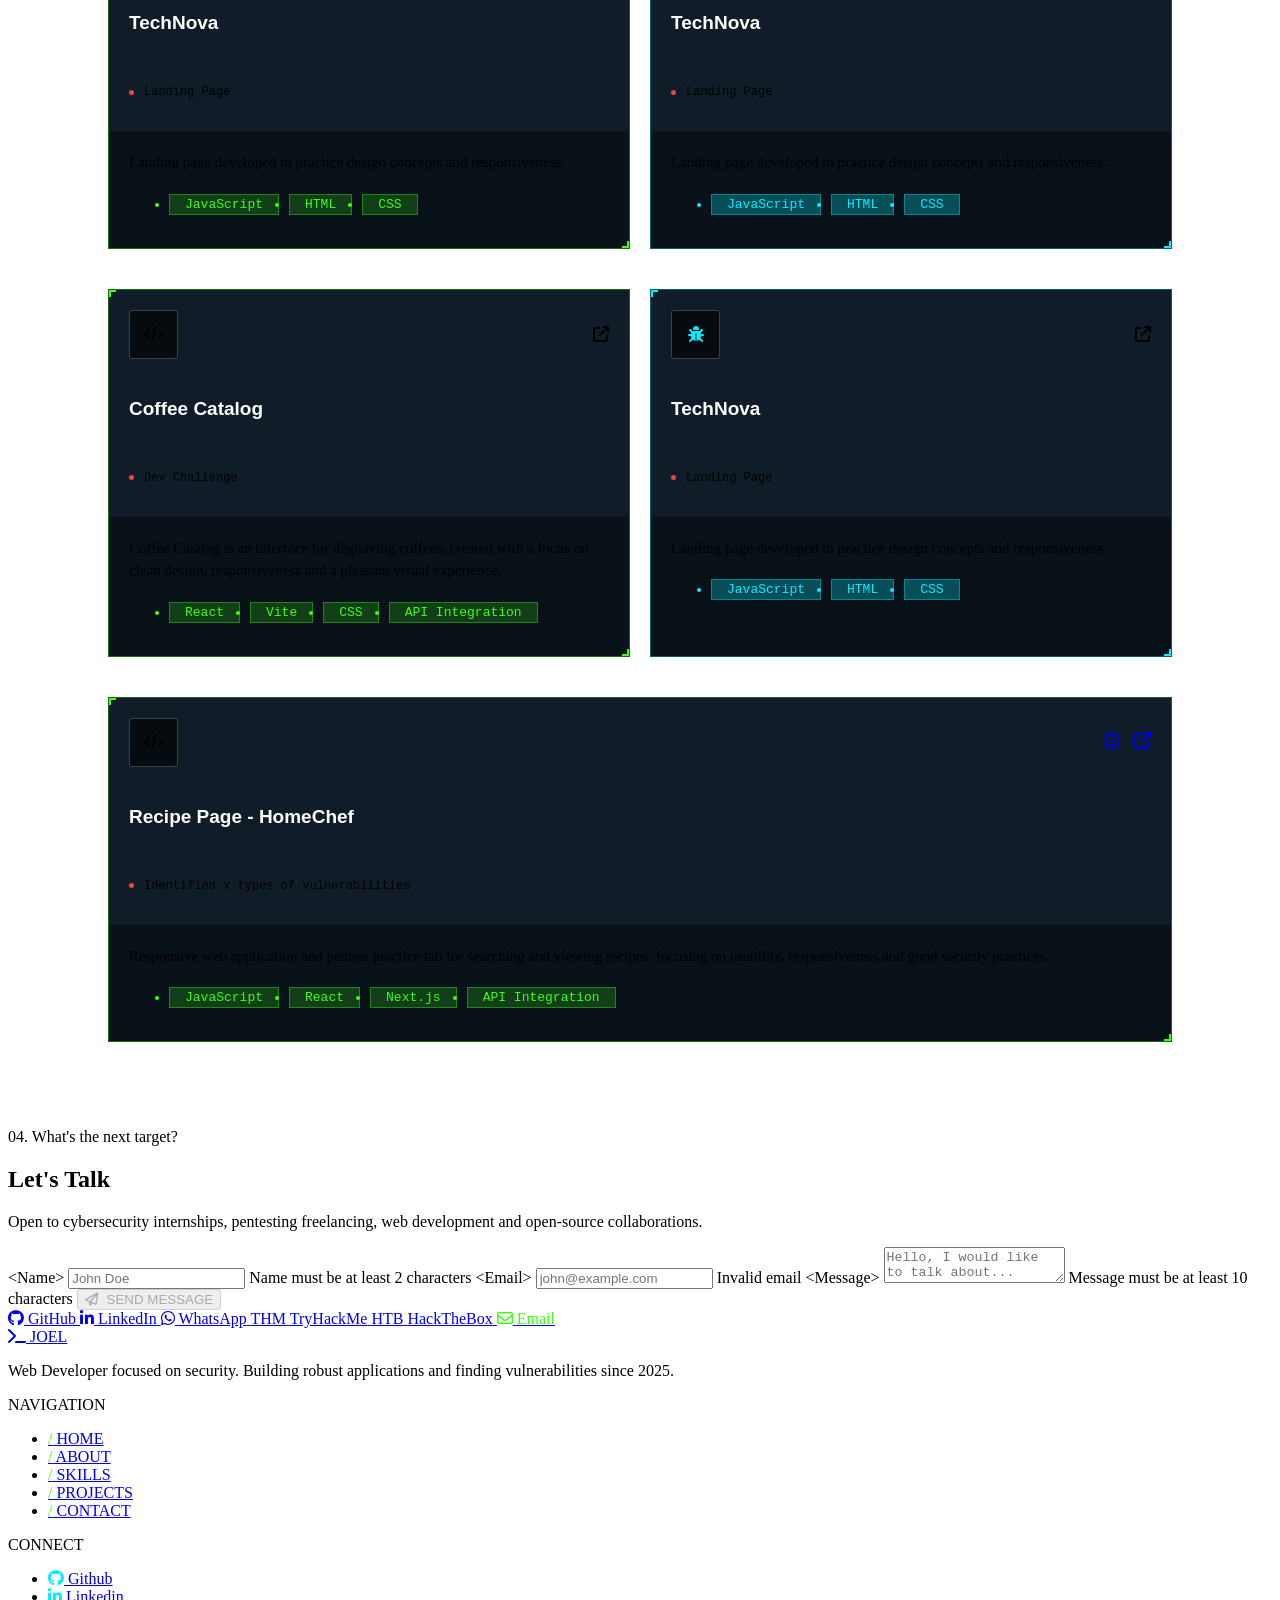
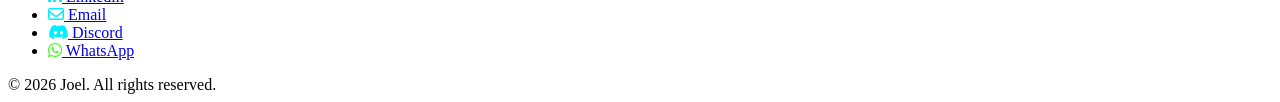
==== commit 3db746c1: "skill up" ====
--- a/En/index.html
+++ b/En/index.html
@@ -304,10 +304,10 @@
               <li class="skill-item skill-item--security">
                 <div class="skill-item__header">
                   <span class="skill-item__name">Wi-Fi Penetration Testing</span>
-                  <span class="skill-item__value" style="color: #00EEFF;">5%</span>
-                </div>
-                <div class="skill-item__bar">
-                  <div class="skill-item__progress skill-item__progress--security" data-value="5"></div>
+                  <span class="skill-item__value" style="color: #00EEFF;">75%</span>
+                </div>
+                <div class="skill-item__bar">
+                  <div class="skill-item__progress skill-item__progress--security" data-value="75"></div>
                 </div>
               </li>
 
@@ -324,10 +324,10 @@
               <li class="skill-item skill-item--security">
                 <div class="skill-item__header">
                   <span class="skill-item__name">Network Traffic Analysis</span>
-                  <span class="skill-item__value" style="color: #00EEFF;">1%</span>
-                </div>
-                <div class="skill-item__bar">
-                  <div class="skill-item__progress skill-item__progress--security" data-value="1"></div>
+                  <span class="skill-item__value" style="color: #00EEFF;">68%</span>
+                </div>
+                <div class="skill-item__bar">
+                  <div class="skill-item__progress skill-item__progress--security" data-value="68"></div>
                 </div>
               </li>
             </ul>
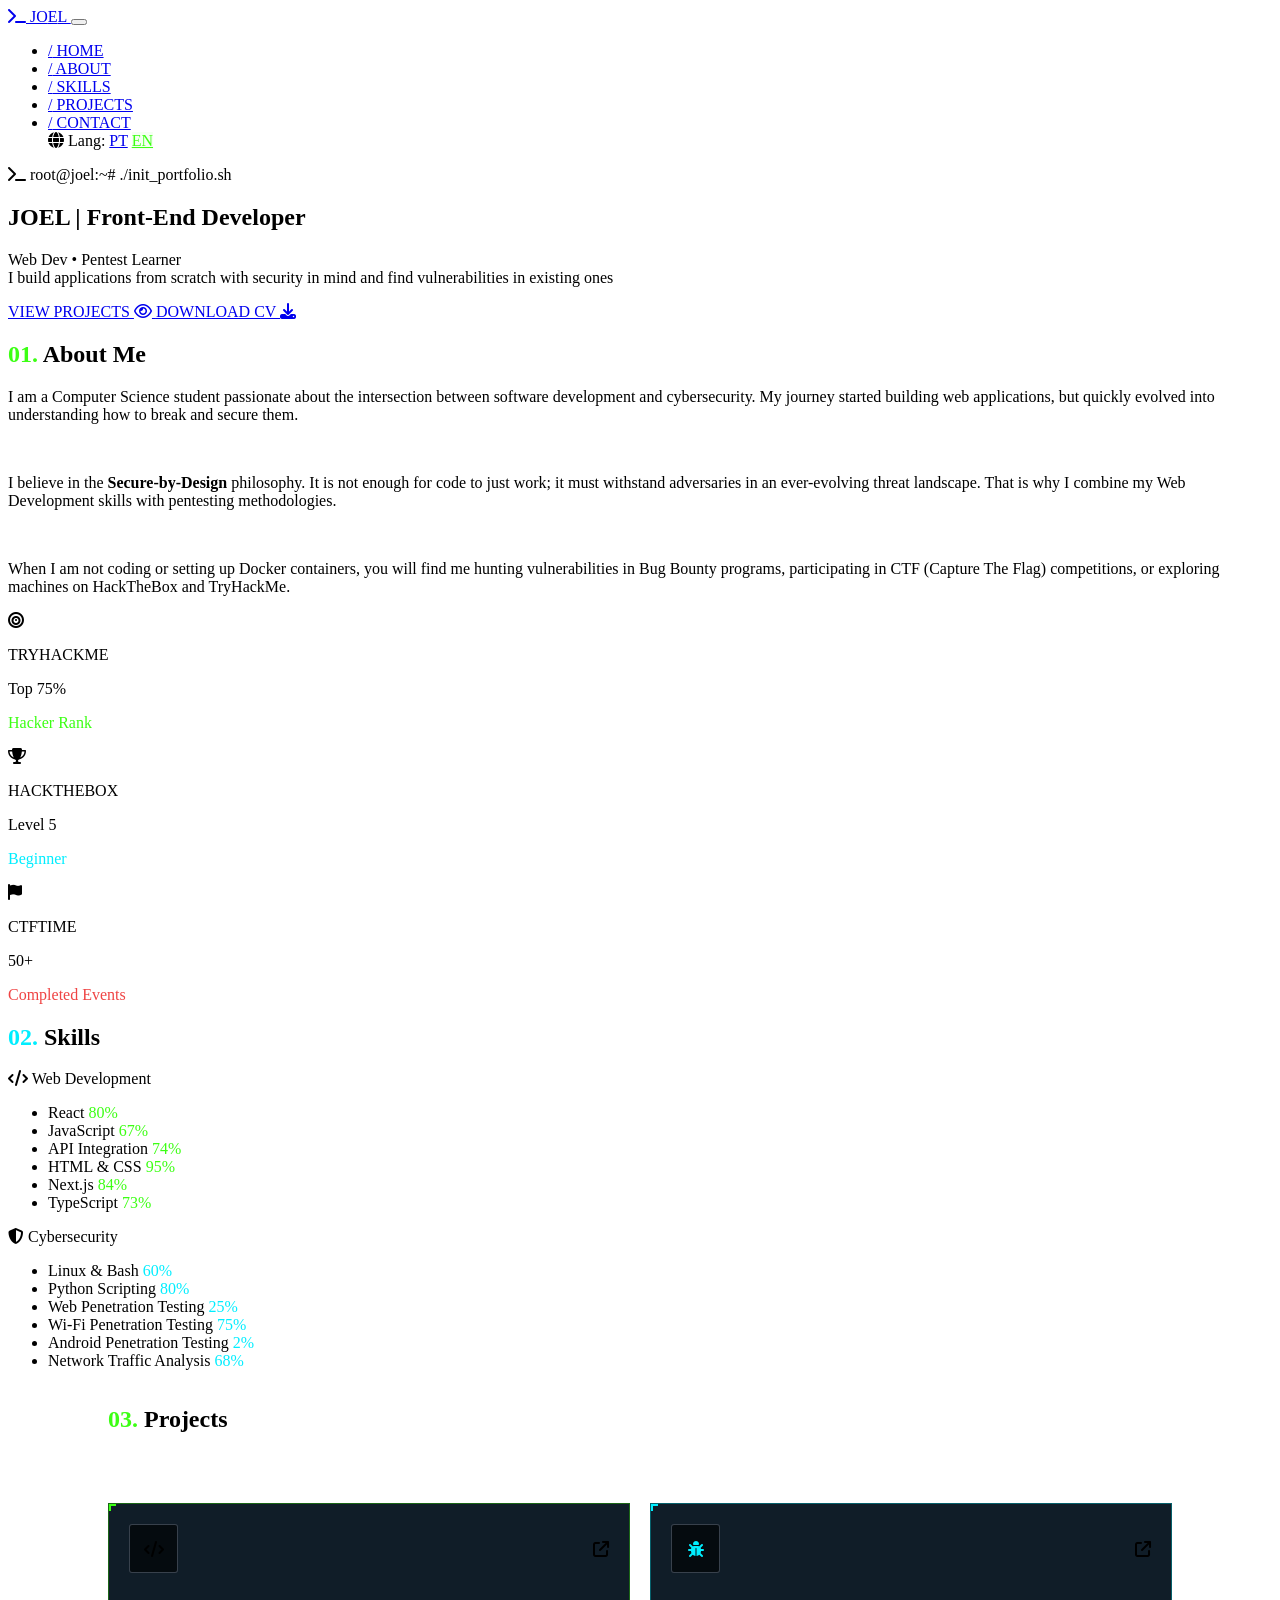
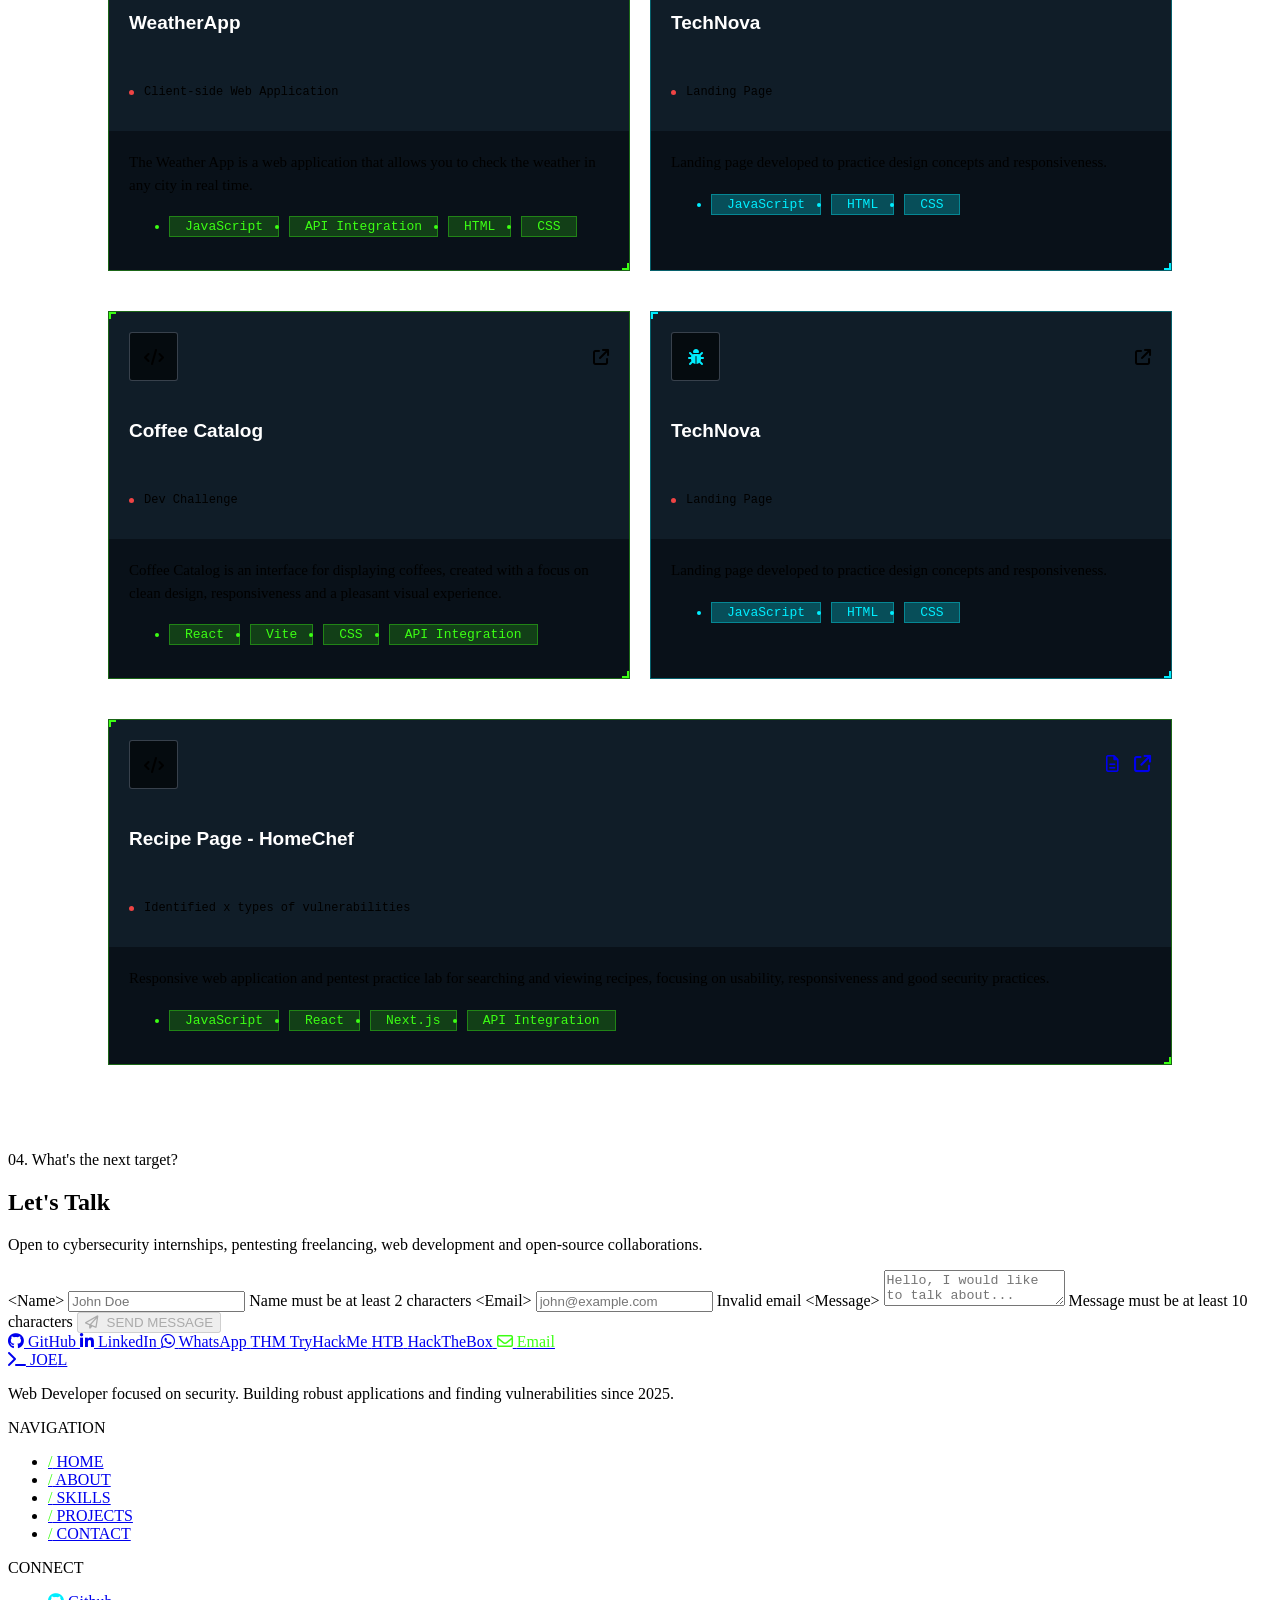
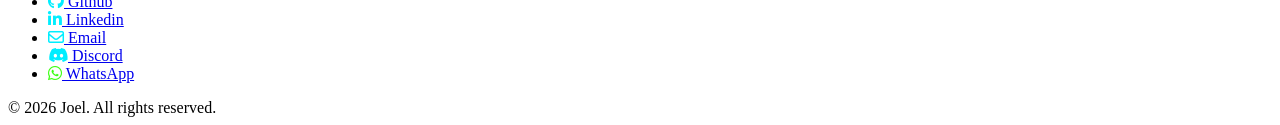
==== commit 9e833b1b: "Added weather app project (PT & EN version)" ====
--- a/En/index.html
+++ b/En/index.html
@@ -369,22 +369,23 @@
                 </div>
               </div>
 
-              <h3 class="project-card__title">TechNova</h3>
+              <h3 class="project-card__title">WeatherApp</h3>
 
               <p class="project-card__status">
                 <span class="project-card__dot"></span>
-                Landing Page
+                Client-side Web Application
               </p>
 
             </header>
 
             <p class="project-card__description">
-              Landing page developed to practice design concepts and responsiveness.
+              The Weather App is a web application that allows you to check the weather in any city in real time.
             </p>
 
             <footer class="project-card__footer">
               <ul class="project-card__tags">
                 <li class="project-card__tag">JavaScript</li>
+                <li class="project-card__tag">API Integration</li>
                 <li class="project-card__tag">HTML</li>
                 <li class="project-card__tag">CSS</li>
               </ul>
@@ -654,20 +655,21 @@
                 </div>
                 
               </div>
-              <div class="thumbneil"> <img src="../src/assets/technova.png" alt=""></div>
-              <h3 class="project-card__title title-overlay">TechNova</h3>
+              <div class="thumbneil"> <img src="../src/assets/weatherapp.png" alt=""></div>
+              <h3 class="project-card__title title-overlay">WeatherApp</h3>
               <p class="project-card__status status-overlay">
                 <span class="project-card__dot"></span>
-                  Landing Page
+                  Client-side Web Application
               </p>
               <p class="project-overlay-description" style="border-top: 1px solid #94a3b85b;">
-                Landing page developed with a focus on modern design practice, responsiveness and user experience. The project was created as a study exercise and technical improvement, exploring flexible layouts, multi-screen adaptation, semantic organization, smooth animations and interactive components, without real functional or commercial purpose.
+                The Weather App is a web application that allows users to check the weather of any city in real time through a simple, modern, and responsive interface. The application provides dynamic city search, displaying information such as temperature, weather conditions, and location, along with icons that adapt to the current climate. Developed with a mobile-first approach, it ensures a good experience across different devices and uses API integration to deliver up-to-date data.
+
               </p>
               
               <div class="overlay-links-web">
                 
-                <a href="https://github.com/joeln356/TechNova" target="_blank" class="overlay-link-web"><i class="fa-brands fa-github icon-overlay-web"></i> Source Code</a>
-                <a href="https://joeln356.github.io/TechNova/" target="_blank" class="overlay-link-web"><i class="fa-regular fa-eye icon-overlay-web"></i> Live Demo</a>
+                <a href="https://github.com/joeln356/WeatherApp" target="_blank" class="overlay-link-web"><i class="fa-brands fa-github icon-overlay-web"></i> Source Code</a>
+                <a href="https://joeln356.github.io/WeatherApp/" target="_blank" class="overlay-link-web"><i class="fa-regular fa-eye icon-overlay-web"></i> Live Demo</a>
               </div>
             </div>    
         </div>
@@ -745,4 +747,4 @@
     </footer>
     <script src="../src/main.js"></script>
   </body>
-</html>
+</html>
